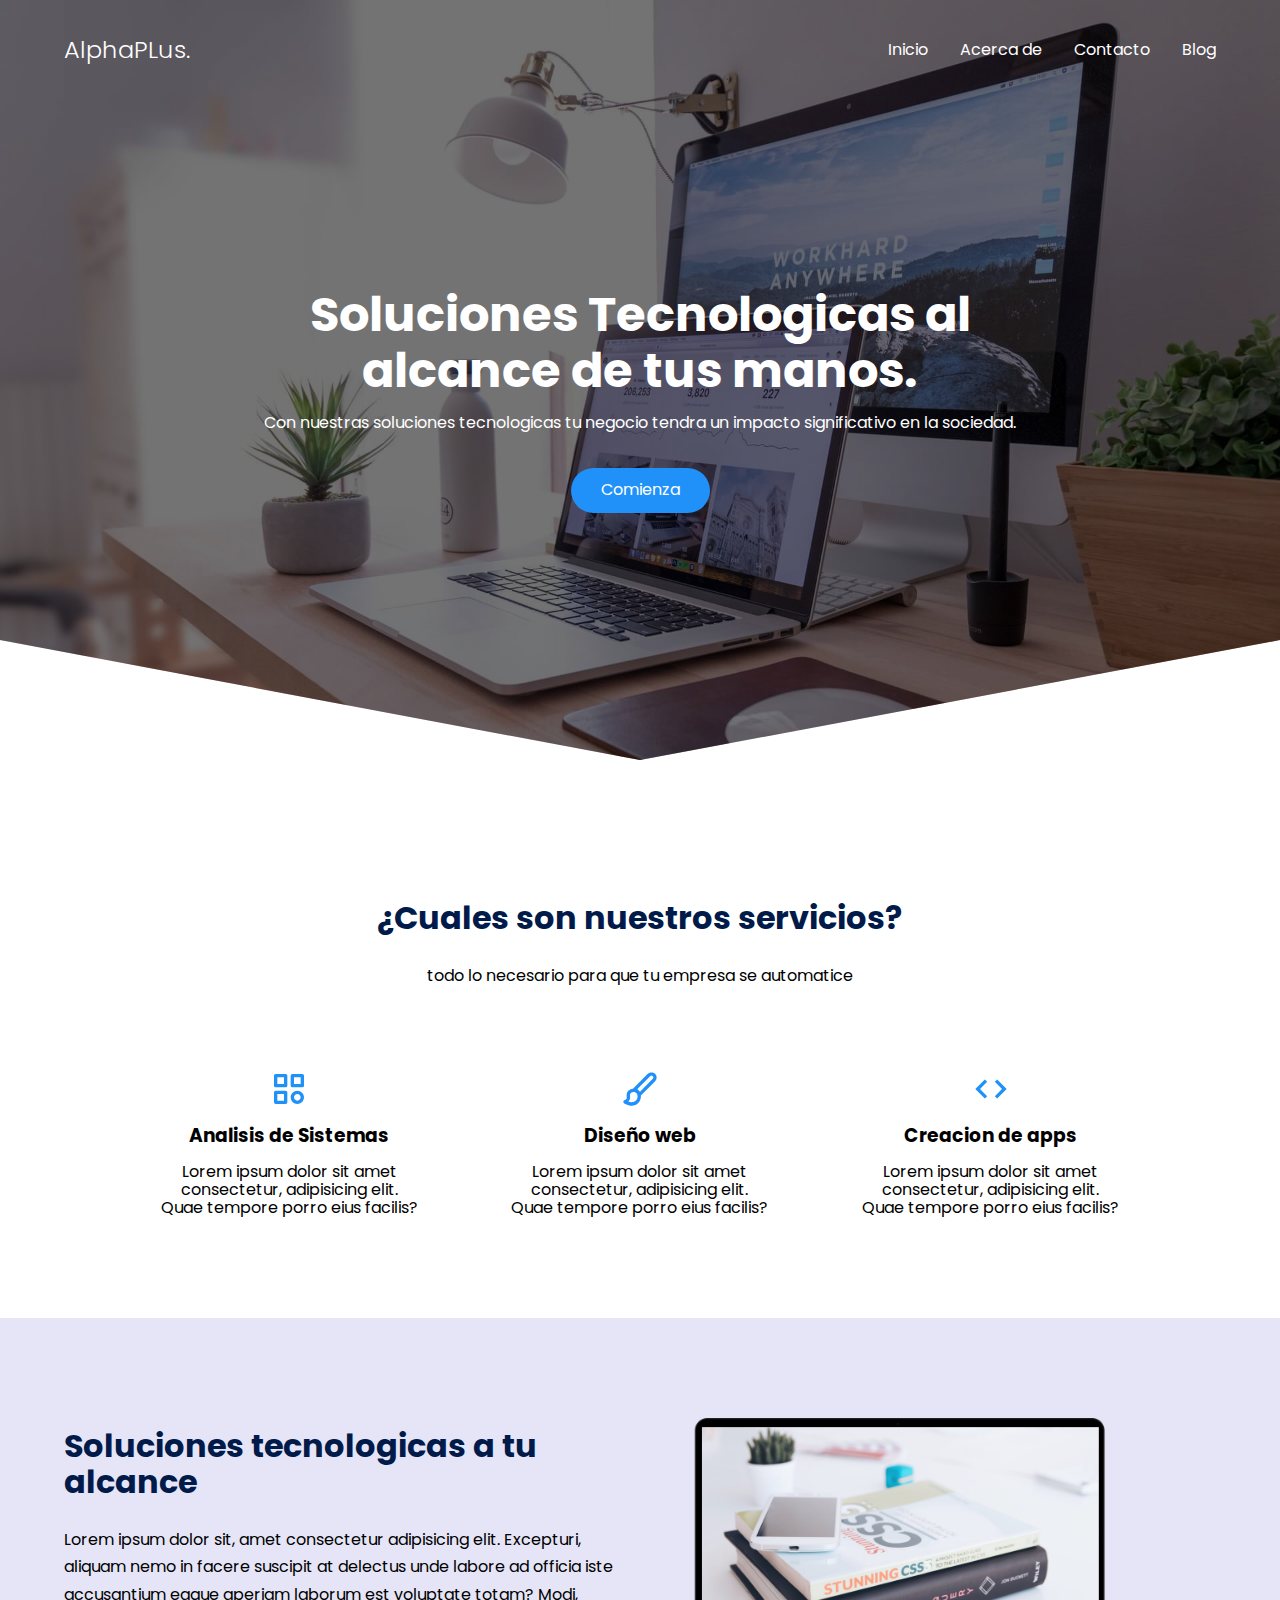
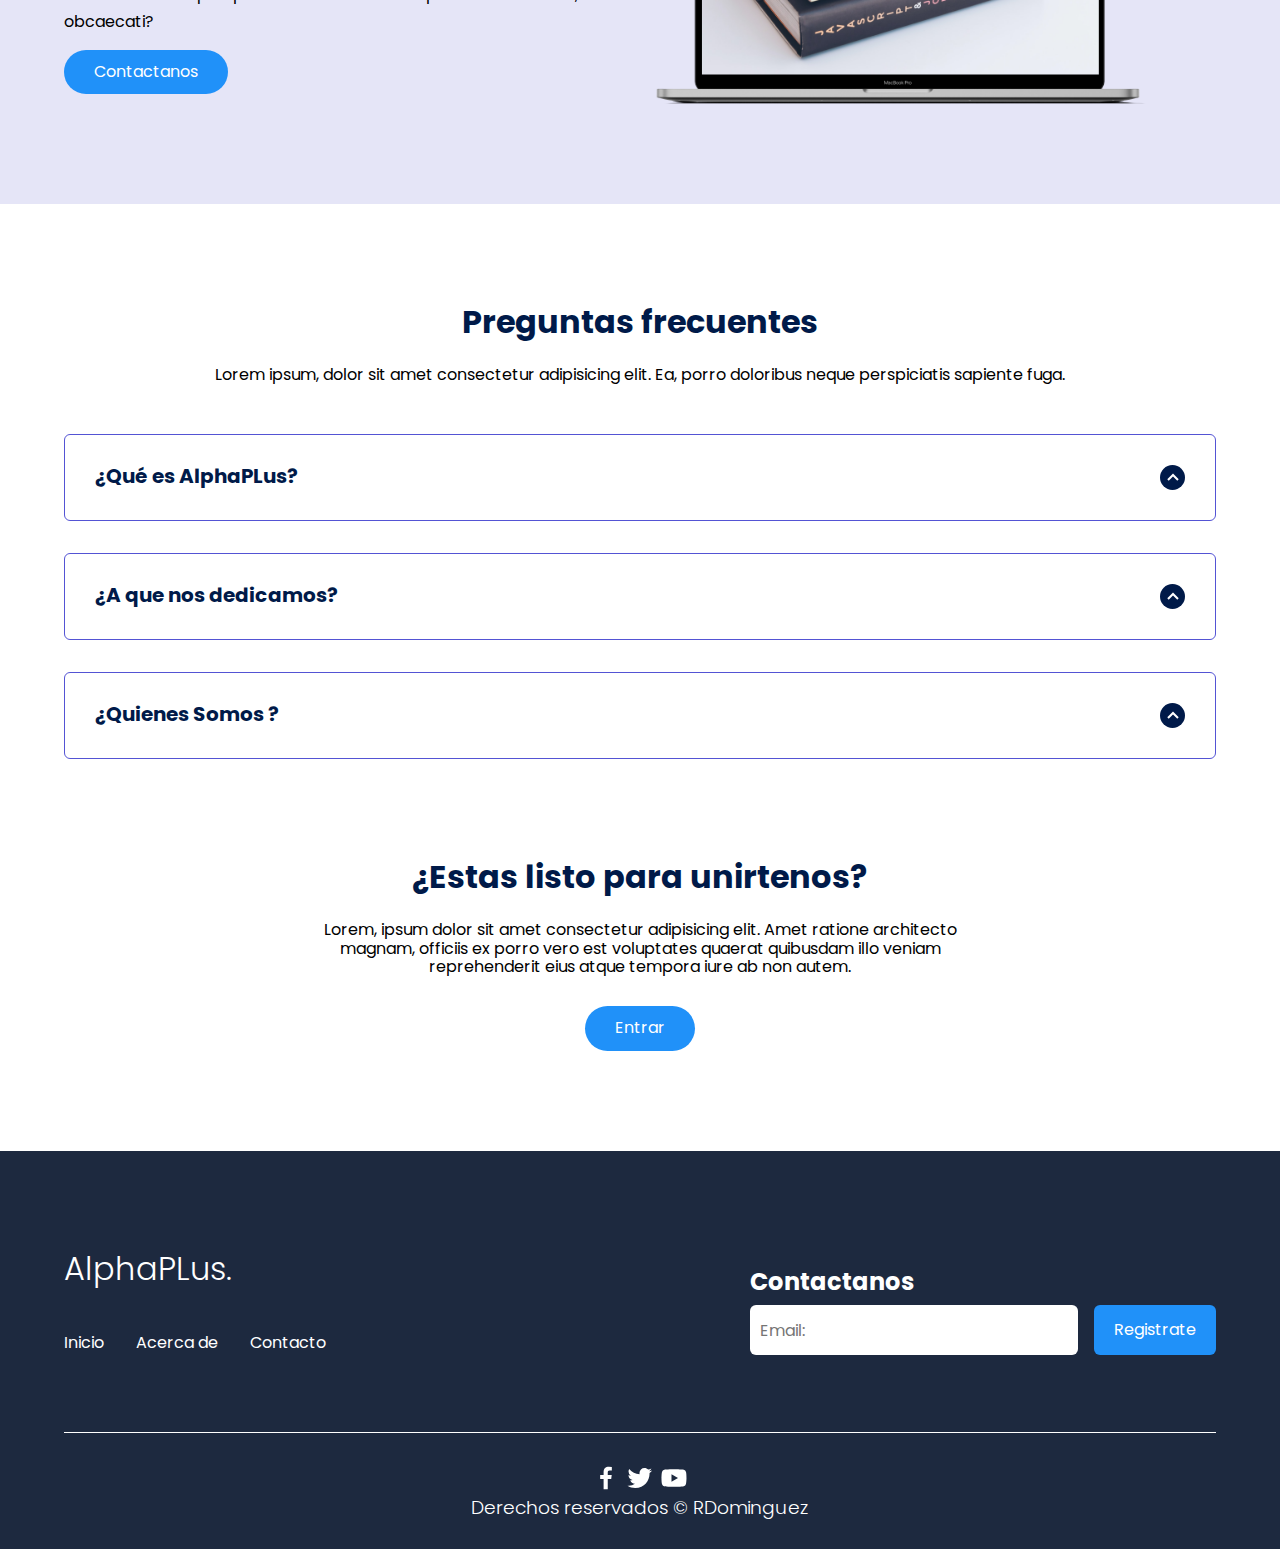
==== index.html @ dd662e08 "landing page" ====
<!DOCTYPE html>
<html lang="es">

<head>
    <meta charset="UTF-8">
    <meta http-equiv="X-UA-Compatible" content="IE=edge">
    <meta name="viewport" content="width=device-width, initial-scale=1.0">
    <title>AlphaPLus</title>
    <link rel="shortcut icon" href="./images/favicon.png" type="image/x-icon">
    <link rel="stylesheet" href="./css/normalize.css">
    <link rel="stylesheet" href="./css/estilos.css">

    <meta name="theme-color" content="#2091F9">

    <meta name="title" content="Aprende CSS desde cero">
    <meta name="description"
        content="Descripcion alphaplus.com.do">


    <meta property="og:type" content="website">
    <meta property="og:title" content="Aprende CSS desde cero">
    <meta property="og:description"
        content="Descripcion alphaplus.com.do">

    <meta property="twitter:card" content="summary_large_image">
    <meta property="twitter:description"
        content="Descripcion alphaplus.com.do">
</head>

<body>

    <header class="hero">
        <nav class="nav container">
            <div class="nav__logo">
                <h2 class="nav__title">AlphaPLus.</h2>
            </div>

            <ul class="nav__link nav__link--menu">
                <li class="nav__items">
                    <a href="#" class="nav__links">Inicio</a>
                </li>
                <li class="nav__items">
                    <a href="#" class="nav__links">Acerca de</a>
                </li>
                <li class="nav__items">
                    <a href="#" class="nav__links">Contacto</a>
                </li>
                <li class="nav__items">
                    <a href="#" class="nav__links">Blog</a>
                </li>

                <img src="./images/close.svg" class="nav__close">
            </ul>

            <div class="nav__menu">
                <img src="./images/menu.svg" class="nav__img">
            </div>
        </nav>

        <section class="hero__container container">
            <h1 class="hero__title">Soluciones Tecnologicas al alcance de tus manos.</h1>
            <p class="hero__paragraph">Con nuestras soluciones tecnologicas tu negocio tendra un impacto significativo en la sociedad.</p>
            <a href="#" class="cta">Comienza</a>
        </section>
    </header>

    <main>
        <section class="container about">
            <h2 class="subtitle">¿Cuales son nuestros servicios?</h2>
            <p class="about__paragraph">todo lo necesario para que tu empresa se automatice</p>

            <div class="about__main">
                <article class="about__icons">
                    <img src="./images/shapes.svg" class="about__icon">
                    <h3 class="about__title">Analisis de Sistemas   </h3>
                    <p class="about__paragrah">Lorem ipsum dolor sit amet consectetur, adipisicing elit. Quae tempore
                        porro eius facilis?</p>
                </article>

                <article class="about__icons">
                    <img src="./images/paint.svg" class="about__icon">
                    <h3 class="about__title">Diseño web</h3>
                    <p class="about__paragrah">Lorem ipsum dolor sit amet consectetur, adipisicing elit. Quae tempore
                        porro eius facilis?</p>
                </article>

                <article class="about__icons">
                    <img src="./images/code.svg" class="about__icon">
                    <h3 class="about__title">Creacion de apps</h3>
                    <p class="about__paragrah">Lorem ipsum dolor sit amet consectetur, adipisicing elit. Quae tempore
                        porro eius facilis?</p>
                </article>
            </div>
        </section>

        <section class="knowledge">
            <div class="knowledge__container container">
                <div class="knowledege__texts">
                    <h2 class="subtitle">Soluciones tecnologicas a tu alcance  </h2>
                    <p class="knowledge__paragraph">Lorem ipsum dolor sit, amet consectetur adipisicing elit. Excepturi,
                        aliquam nemo in facere suscipit at delectus unde labore ad officia iste accusantium eaque
                        aperiam laborum est voluptate totam? Modi, obcaecati?</p>
                    <a href="#" class="cta">Contactanos</a>
                </div>

                <figure class="knowledge__picture">
                    <img src="./images/macbook.png" class="knowledge__img">
                </figure>
            </div>
        </section>

        <section class="questions container">
            <h2 class="subtitle">Preguntas frecuentes</h2>
            <p class="questions__paragraph">Lorem ipsum, dolor sit amet consectetur adipisicing elit. Ea, porro
                doloribus neque perspiciatis sapiente fuga.</p>

            <section class="questions__container">
                <article class="questions__padding">
                    <div class="questions__answer">
                        <h3 class="questions__title">¿Qué es AlphaPLus?
                            <span class="questions__arrow">
                                <img src="./images/arrow.svg" class="questions__img">
                            </span>
                        </h3>

                        <p class="questions__show">Lorem ipsum, dolor sit amet consectetur adipisicing elit. Quos
                            facere, quidem eum id excepturi assumenda explicabo nam accusamus veritatis voluptates
                            eveniet adipisci, dicta nihil nemo modi possimus officiis quam atque? Lorem ipsum, dolor sit
                            amet consectetur adipisicing elit. Quos facere, quidem eum id excepturi assumenda explicabo
                            nam accusamus veritatis voluptates eveniet adipisci, dicta nihil nemo modi possimus officiis
                            quam atque?</p>
                    </div>
                </article>

                <article class="questions__padding">
                    <div class="questions__answer">
                        <h3 class="questions__title">¿A que nos dedicamos?
                            <span class="questions__arrow">
                                <img src="./images/arrow.svg" class="questions__img">
                            </span>
                        </h3>

                        <p class="questions__show">Lorem ipsum, dolor sit amet consectetur adipisicing elit. Quos
                            facere, quidem eum id excepturi assumenda explicabo nam accusamus veritatis voluptates
                            eveniet adipisci, dicta nihil nemo modi possimus officiis quam atque? Lorem ipsum, dolor sit
                            amet consectetur adipisicing elit. Quos facere, quidem eum id excepturi assumenda explicabo
                            nam accusamus veritatis voluptates eveniet adipisci, dicta nihil nemo modi possimus officiis
                            quam atque?</p>
                    </div>
                </article>

                <article class="questions__padding">
                    <div class="questions__answer">
                        <h3 class="questions__title">¿Quienes Somos ?
                            <span class="questions__arrow">
                                <img src="./images/arrow.svg" class="questions__img">
                            </span>
                        </h3>

                        <p class="questions__show">Lorem ipsum, dolor sit amet consectetur adipisicing elit. Quos
                            facere, quidem eum id excepturi assumenda explicabo nam accusamus veritatis voluptates
                            eveniet adipisci, dicta nihil nemo modi possimus officiis quam atque? Lorem ipsum, dolor sit
                            amet consectetur adipisicing elit. Quos facere, quidem eum id excepturi assumenda explicabo
                            nam accusamus veritatis voluptates eveniet adipisci, dicta nihil nemo modi possimus officiis
                            quam atque?</p>
                    </div>
                </article>
            </section>

            <section class="questions__offer">
                <h2 class="subtitle">¿Estas listo para unirtenos?</h2>
                <p class="questions__copy">Lorem, ipsum dolor sit amet consectetur adipisicing elit. Amet ratione
                    architecto magnam, officiis ex porro vero est voluptates quaerat quibusdam illo veniam reprehenderit
                    eius atque tempora iure ab non autem.</p>
                <a href="#" class="cta">Entrar</a>
            </section>
        </section>
    </main>

    <footer class="footer">
        <section class="footer__container container">
            <nav class="nav nav--footer">
                <h2 class="footer__title">AlphaPLus.</h2>

                <ul class="nav__link nav__link--footer">
                    <li class="nav__items">
                        <a href="#" class="nav__links">Inicio</a>
                    </li>
                    <li class="nav__items">
                        <a href="#" class="nav__links">Acerca de</a>
                    </li>
                    <li class="nav__items">
                        <a href="#" class="nav__links">Contacto</a>
                    </li>
                  
                </ul>
            </nav>

            <form class="footer__form" action="https://formspree.io/f/mknkkrkj" method="POST">
                <h2 class="footer__newsletter">Contactanos</h2>
                <div class="footer__inputs">
                    <input type="email" placeholder="Email:" class="footer__input" name="_replyto">
                    <input type="submit" value="Registrate" class="footer__submit">
                </div>
            </form>
        </section>

        <section class="footer__copy container">
            <div class="footer__social">
                <a href="https://instagram.com/alphaplusdo?utm_medium=copy_link" class="footer__icons"><img src="./images/facebook.svg" class="footer__img"></a>
                <a href="#" class="footer__icons"><img src="./images/twitter.svg" class="footer__img"></a>
                <a href="#" class="footer__icons"><img src="./images/youtube.svg" class="footer__img"></a>
            </div>

            <h3 class="footer__copyright">Derechos reservados &copy; RDominguez</h3>
        </section>
    </footer>

    <script src="./js/slider.js"></script>
    <script src="./js/questions.js"></script>
    <script src="./js/menu.js"></script>
</body>

</html>
---- css/estilos.css ----
@import url('https://fonts.googleapis.com/css2?family=Poppins:wght@300;400;600;700&display=swap');

:root {
    --padding-container: 100px 0;
    --color-title: #001A49;
}

body {
    font-family: 'Poppins', sans-serif;
}

.container {
    width: 90%;
    max-width: 1200px;
    margin: 0 auto;
    overflow: hidden;
    padding: var(--padding-container);
}

.hero {
    width: 100%;
    height: 100vh;
    min-height: 600px;
    max-height: 800px;
    position: relative;
    display: grid;
    grid-template-rows: 100px 1fr;
    color: #fff;
}

.hero::before {
    content: "";
    position: absolute;
    top: 0;
    left: 0;
    width: 100%;
    height: 100%;
    background-image: linear-gradient(180deg, #0000008c 0%, #0000008c 100%), url('../images/computer.jpg');
    background-size: cover;
    clip-path: polygon(0 0, 100% 0, 100% 80%, 50% 95%, 0 80%);
    z-index: -1;
}


/* Nav */

.nav {
    --padding-container: 0;
    height: 100%;
    display: flex;
    align-items: center;
}

.nav__title {
    font-weight: 300;
}

.nav__link {
    margin-left: auto;
    padding: 0;
    display: grid;
    grid-auto-flow: column;
    grid-auto-columns: max-content;
    gap: 2em;
}

.nav__items {
    list-style: none;
}

.nav__links {
    color: #fff;
    text-decoration: none;
}

.nav__menu {
    margin-left: auto;
    cursor: pointer;
    display: none;
}

.nav__img {
    display: block;
    width: 30px;
}


.nav__close {
    display: var(--show, none);
}


/* Hero container */

.hero__container {
    max-width: 800px;
    --padding-container: 0;
    display: grid;
    grid-auto-rows: max-content;
    align-content: center;
    gap: 1em;
    padding-bottom: 100px;
    text-align: center;
}

.hero__title {
    font-size: 3rem;
}

.hero__paragraph {
    margin-bottom: 20px;
}

.cta {
    display: inline-block;
    background-color: #2091F9;
    justify-self: center;
    color: #fff;
    text-decoration: none;
    padding: 13px 30px;
    border-radius: 32px;
}

/* About */

.about {
    text-align: center;
}

.subtitle {
    color: var(--color-title);
    font-size: 2rem;
    margin-bottom: 25px;
}


.about__paragraph {
    line-height: 1.7;
}

.about__main {
    padding-top: 80px;
    display: grid;
    width: 90%;
    margin: 0 auto;
    gap: 1em;
    overflow: hidden;
    grid-template-columns: repeat(auto-fit, minmax(260px, auto));
}


.about__icons {
    display: grid;
    gap: 1em;
    justify-items: center;
    width: 260px;
    overflow: hidden;
    margin: 0 auto;
}

.about__icon {
    width: 40px;
}

/* Knowledge */

.knowledge {
    background-color: #e5e5f7;
    background-image: radial-gradient(#444cf7 0.5px, transparent 0.5px), radial-gradient(#444cf7 0.5px, #e5e5f7 0.5px);
    background-size: 20px 20px;
    background-position: 0 0, 10px 10px;
    overflow: hidden;
}

.knowledge__container{
    display: grid;
    grid-template-columns: 1fr 1fr;
    gap: 1em;
    align-items: center;
}

.knowledge__picture{
    max-width: 500px;
}

.knowledge__paragraph{
    line-height: 1.7;
    margin-bottom: 15px;
}

.knowledge__img{
    width: 100%;
    display: block;
}



/* Questions */

.questions{
    text-align: center;
}

.questions__container{
    display: grid;
    gap: 2em;
    padding-top: 50px;
    padding-bottom: 100px;
}

.questions__padding{
    padding: 0;
    transition: padding .3s;
    border: 1px solid #5454D4;
    border-radius: 6px;
}

.questions__padding--add{
    padding-bottom: 30px;
}

.questions__answer{
    padding: 0 30px 0;
    overflow: hidden;
}

.questions__title{
    text-align: left;
    display: flex;
    font-size: 20px;
    padding: 30px 0 30px;
    cursor: pointer;
    color: var(--color-title);
    justify-content: space-between;
}

.questions__arrow{
    border-radius: 50%;
    background-color: var(--color-title);
    width: 25px;
    height: 25px;
    display: flex;
    justify-content: center;
    align-items: center;
    align-self: flex-end;
    margin-left: 10px;
    transition:  transform .3s;
}

.questions__arrow--rotate{
    transform: rotate(180deg);
}

.questions__show{
    text-align: left;
    height: 0;
    transition: height .3s;
}

.questions__img{
    display: block;
}

.questions__copy{
    width: 60%;
    margin: 0 auto;
    margin-bottom: 30px;
}

/* Footer */

.footer{
    background-color: #1D293F;
}

.footer__title{
    font-weight: 300;
    font-size: 2rem;
    margin-bottom: 30px;
}

.footer__title, .footer__newsletter{
    color: #fff;
}


.footer__container{
    display: flex;
    justify-content: space-between;
    align-items: center;
    border-bottom: 1px solid #fff;
    padding-bottom: 60px;
}

.nav--footer{
    padding-bottom: 20px;
    display: grid;
    gap: 1em;
    grid-auto-flow: row;
    height: 100%;
}

.nav__link--footer{
    display: flex;
    margin: 0;
    margin-right: 20px;
    flex-wrap: wrap;
}

.footer__inputs{
    margin-top: 10px;
    display: flex;
    overflow: hidden;
}

.footer__input{
    background-color: #fff;
    height: 50px;
    display: block;
    padding-left: 10px;
    border-radius: 6px;
    font-size: 1rem;
    outline: none;
    border: none;
    margin-right: 16px;
}

.footer__submit{
    margin-left: auto;
    display: inline-block;
    height: 50px;
    padding: 0 20px ;
    background-color: #2091F9;
    border: none;
    font-size: 1rem;
    color: #fff;
    border-radius: 6px;
    cursor: pointer;
}

.footer__copy{
    --padding-container: 30px 0;
    text-align: center;
    color: #fff;
}

.footer__copyright{
    font-weight: 300;
}

.footer__icons{
    margin-bottom: 10px;
}

.footer__img{
    width: 30px;
}

/* Media queries */

@media (max-width:800px){
    .nav__menu{
        display: block;
    }

    .nav__link--menu{
        position: fixed;
        background-color: #000;
        top: 0;
        left: 0;
        height: 100%;
        width: 100%;
        display: flex;
        flex-direction: column;
        justify-content: space-evenly;
        align-items: center;
        z-index: 100;
        opacity: 0;
        pointer-events: none;
        transition: .7s opacity;
    }

    .nav__link--show{
        --show: block;
        opacity:1 ;
        pointer-events: unset;
    }

    .nav__close{
        position: absolute;
        top: 30px;
        right: 30px;
        width: 30px;
        cursor: pointer;
    }

    .hero__title{
        font-size: 2.5rem;
    }


    .about__main{
        gap: 2em;
    }

    .about__icons:last-of-type{
        grid-column: 1/-1;
    }


    .knowledge__container{
        grid-template-columns: 1fr;
        grid-template-rows: max-content 1fr;
        gap: 3em;
        text-align: center;
    }

    .knowledge__picture{
        grid-row: 1/2;
        justify-self: center;
    }

    .testimony__container{
        grid-template-columns: 30px 1fr 30px;
    }

    .testimony__body{
        grid-template-columns: 1fr;
        grid-template-rows: max-content max-content;
        gap: 3em;
        justify-items:center ;
    }


    .testimony__img{
        width: 200px;
        height: 200px;
        
    }

    .questions__copy{
        width: 100%;
    }

    .footer__container{
        flex-wrap: wrap;
    }

    .nav--footer{
        width: 100%;
        justify-items: center;
    }

    .nav__link--footer{
        width: 100%;
        justify-content: space-evenly;
        margin: 0;
    }

    .footer__form{
        width: 100%;
        justify-content: space-evenly;
    }

    .footer__input{
        flex: 1;
    }

}

@media (max-width:600px){
    .hero__title{
        font-size: 2rem;
    }

    .hero__paragraph{
        font-size: 1rem;
    }

    .subtitle{
        font-size: 1.8rem;
    }

    .price__element{
        width: 90%;
    }

    .price__element--best{
        width: 90%;
        /* padding: 40px; */
    }

    .price__price{
        font-size: 2rem;
    }

    .testimony{
        --padding-container: 60px 0;
    }

    .testimony__container{
        grid-template-columns: 28px 1fr 28px;
        gap: .9em;
    }

    .testimony__arrow{
        width: 100%;
    }

    .testimony__course{
        margin-top: 15px;
    }

    .questions__title{
        font-size: 1rem;
    }

    .footer__title{
        justify-self: start;
        margin-bottom: 15px;
    }

    .nav--footer{
        padding-bottom: 60px;
    }

    .nav__link--footer{
        justify-content: space-between;
    }

    .footer__inputs{
        flex-wrap: wrap;
    }

    .footer__input{
        flex-basis: 100%;
        margin: 0;
        margin-bottom: 16px;
    }

    .footer__submit{
        margin-right: auto;
        margin-left: 0;
        

        /* 
        margin:0;
        width: 100%;
        */
    }
}
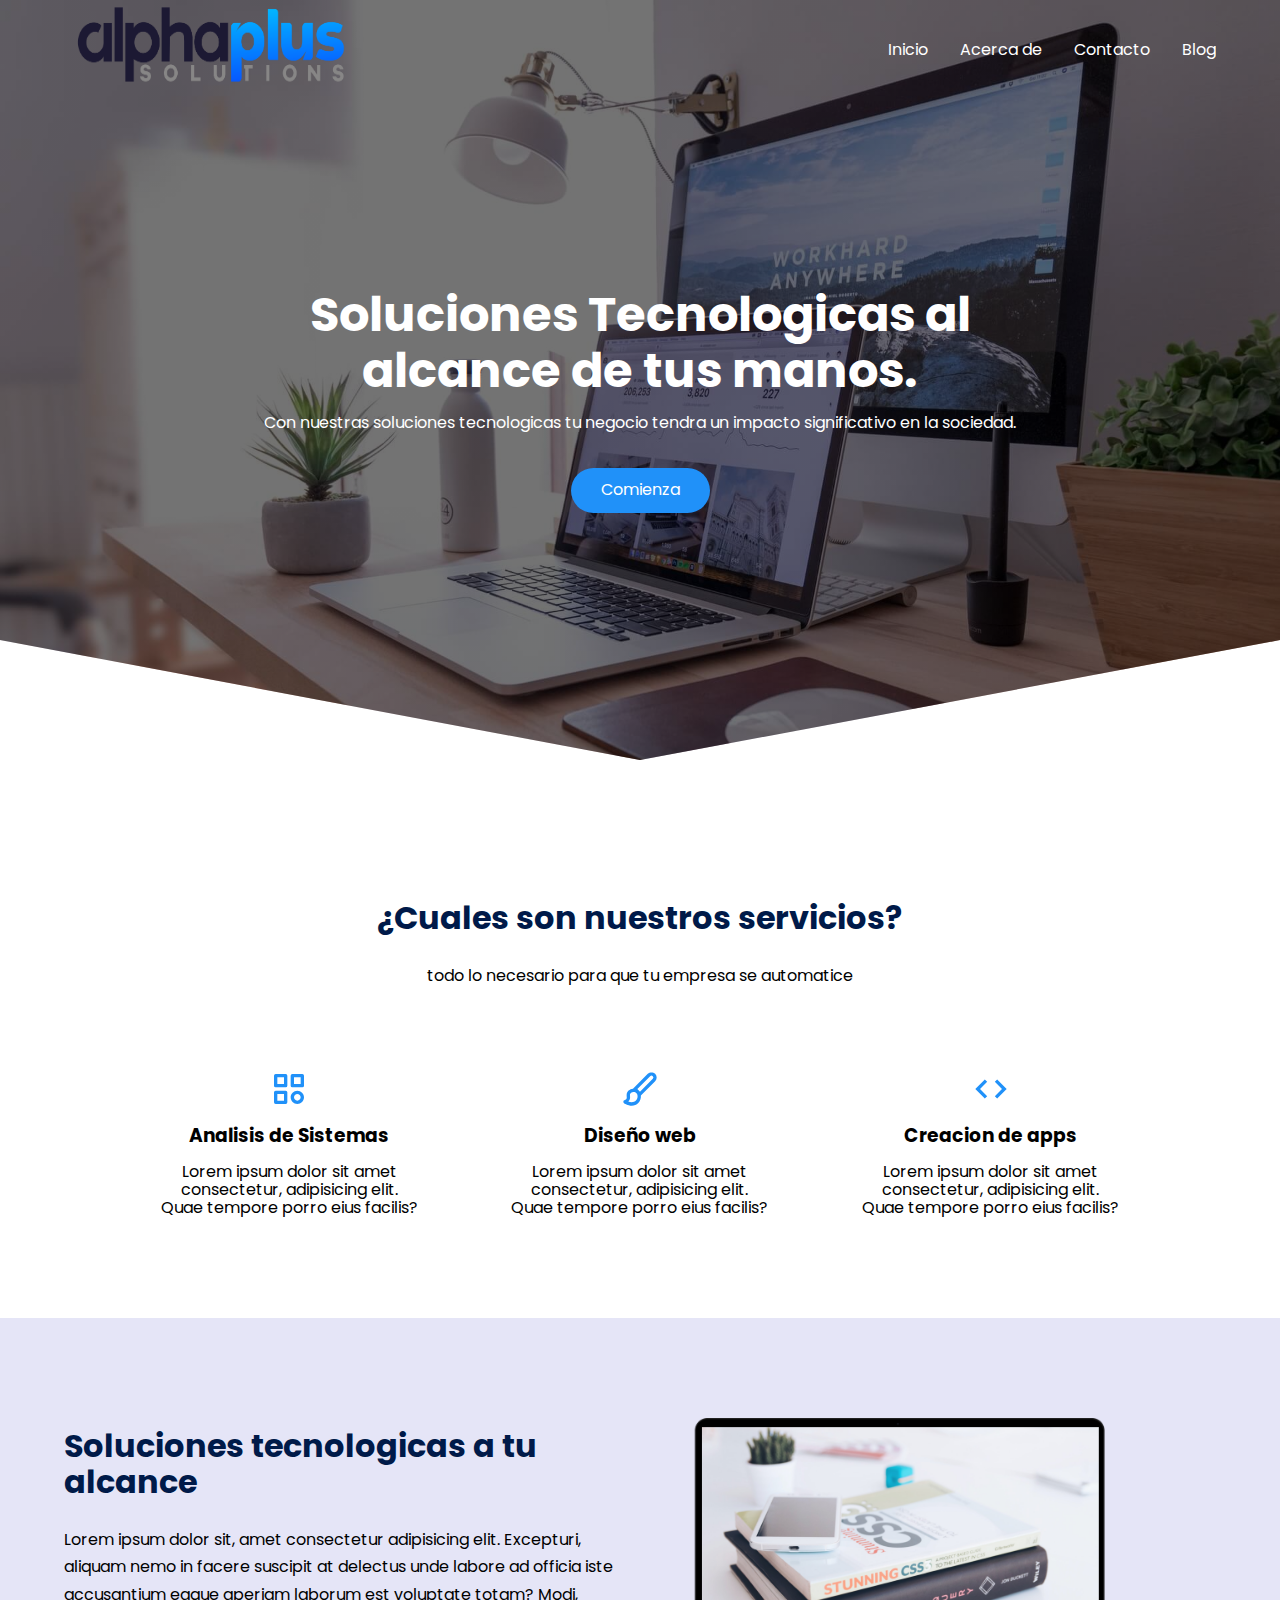
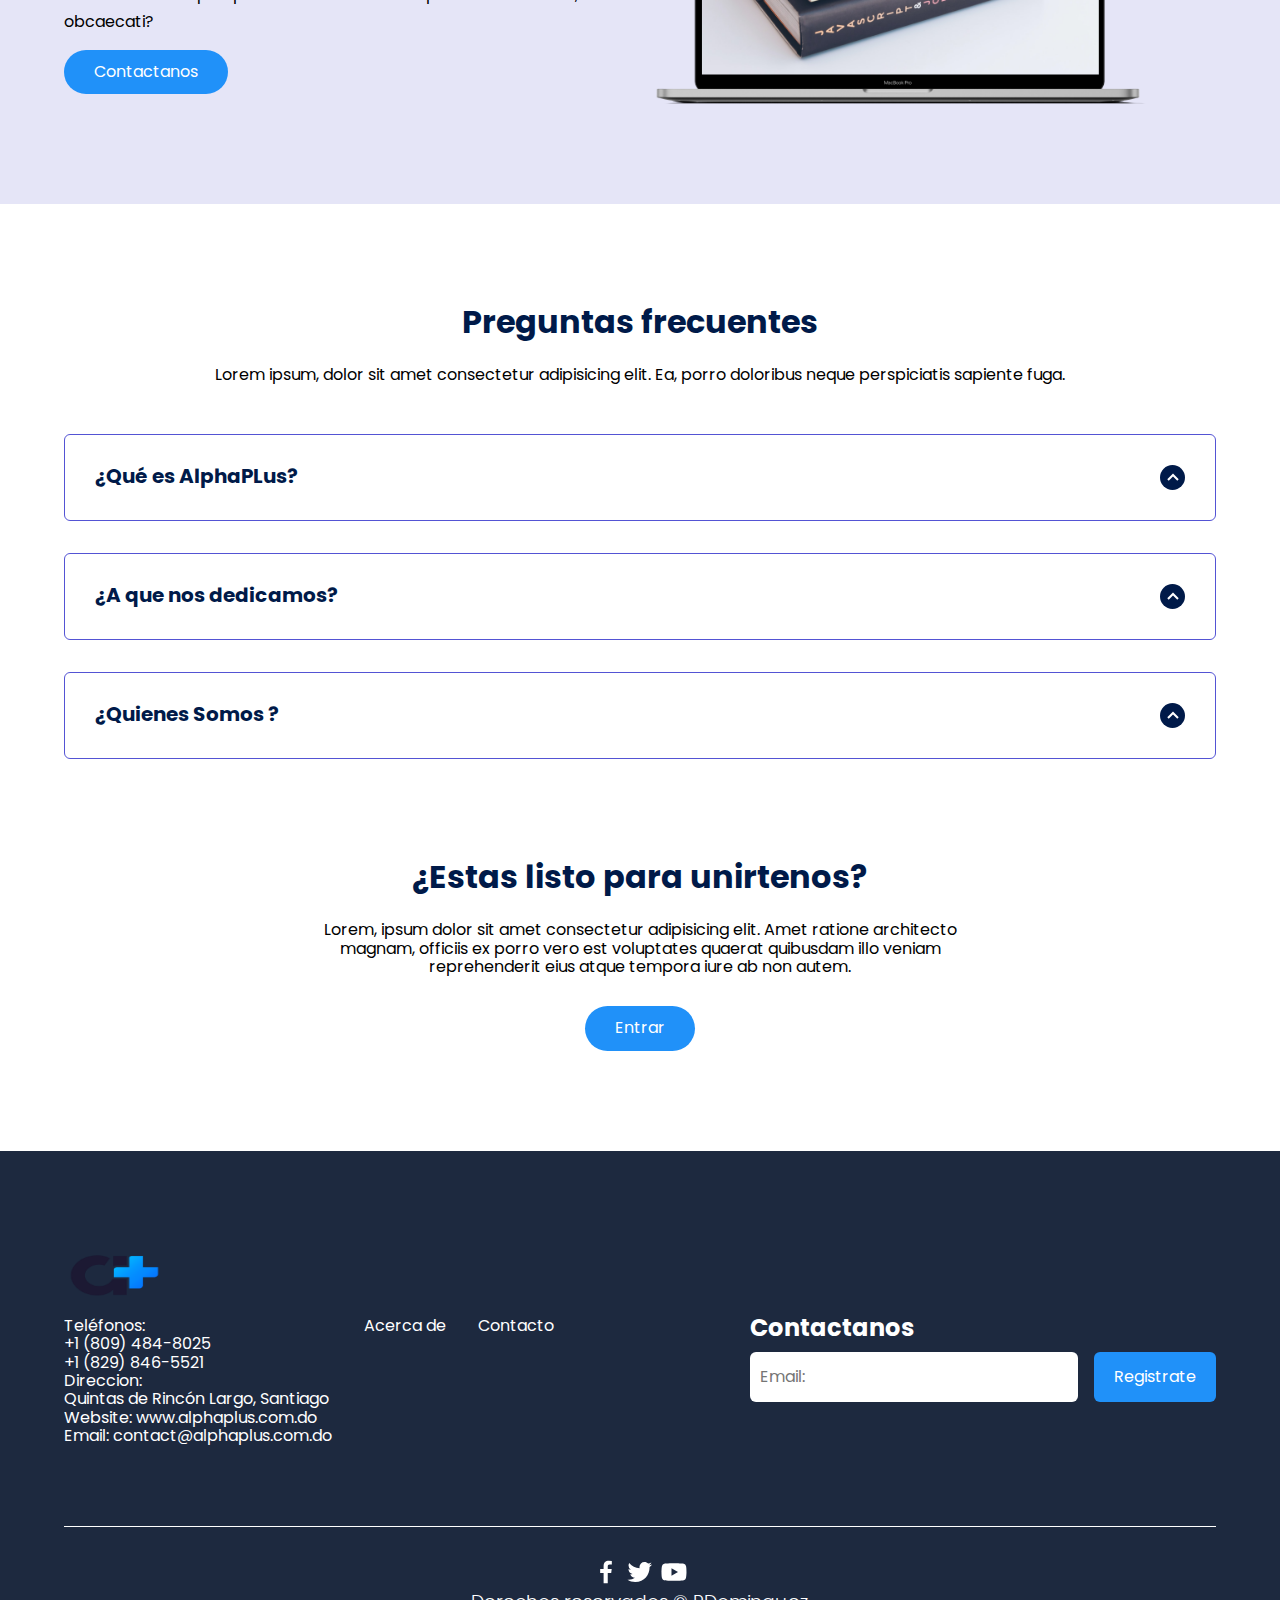
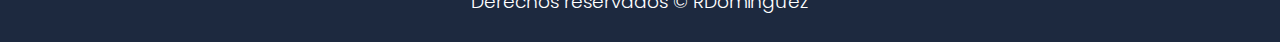
==== commit d7b39ddb: "logo e icono" ====
--- a/index.html
+++ b/index.html
@@ -6,19 +6,19 @@
     <meta http-equiv="X-UA-Compatible" content="IE=edge">
     <meta name="viewport" content="width=device-width, initial-scale=1.0">
     <title>AlphaPLus</title>
-    <link rel="shortcut icon" href="./images/favicon.png" type="image/x-icon">
+    <link rel="shortcut icon" href="./images/icono1.png" type="image/x-icon">
     <link rel="stylesheet" href="./css/normalize.css">
     <link rel="stylesheet" href="./css/estilos.css">
 
     <meta name="theme-color" content="#2091F9">
 
-    <meta name="title" content="Aprende CSS desde cero">
+    <meta name="title" content="AlphaPlusSolution">
     <meta name="description"
         content="Descripcion alphaplus.com.do">
 
 
     <meta property="og:type" content="website">
-    <meta property="og:title" content="Aprende CSS desde cero">
+    <meta property="og:title" content="AlphaPlusSolution">
     <meta property="og:description"
         content="Descripcion alphaplus.com.do">
 
@@ -32,7 +32,7 @@
     <header class="hero">
         <nav class="nav container">
             <div class="nav__logo">
-                <h2 class="nav__title">AlphaPLus.</h2>
+               <a> <img src="./images/logo1.png" width="300" height="145"  alt="AlphaPlusSolution">
             </div>
 
             <ul class="nav__link nav__link--menu">
@@ -180,11 +180,22 @@
     <footer class="footer">
         <section class="footer__container container">
             <nav class="nav nav--footer">
-                <h2 class="footer__title">AlphaPLus.</h2>
+              <img src="./images/icono1.png" width="100" height="50"  alt="AlphaPlusSolution">
 
                 <ul class="nav__link nav__link--footer">
                     <li class="nav__items">
-                        <a href="#" class="nav__links">Inicio</a>
+                        <a href="#" class="nav__links">Teléfonos: <br/>
+                            <div>
+                            +1 (809) 484-8025 <br/>
+                             +1 (829) 846-5521 <br/>
+                            Direccion: <br/>
+                            Quintas de Rincón Largo, Santiago<br/>
+                            Website: www.alphaplus.com.do <br/>
+                            Email: contact@alphaplus.com.do
+                            
+                            
+                              
+                        </a>
                     </li>
                     <li class="nav__items">
                         <a href="#" class="nav__links">Acerca de</a>
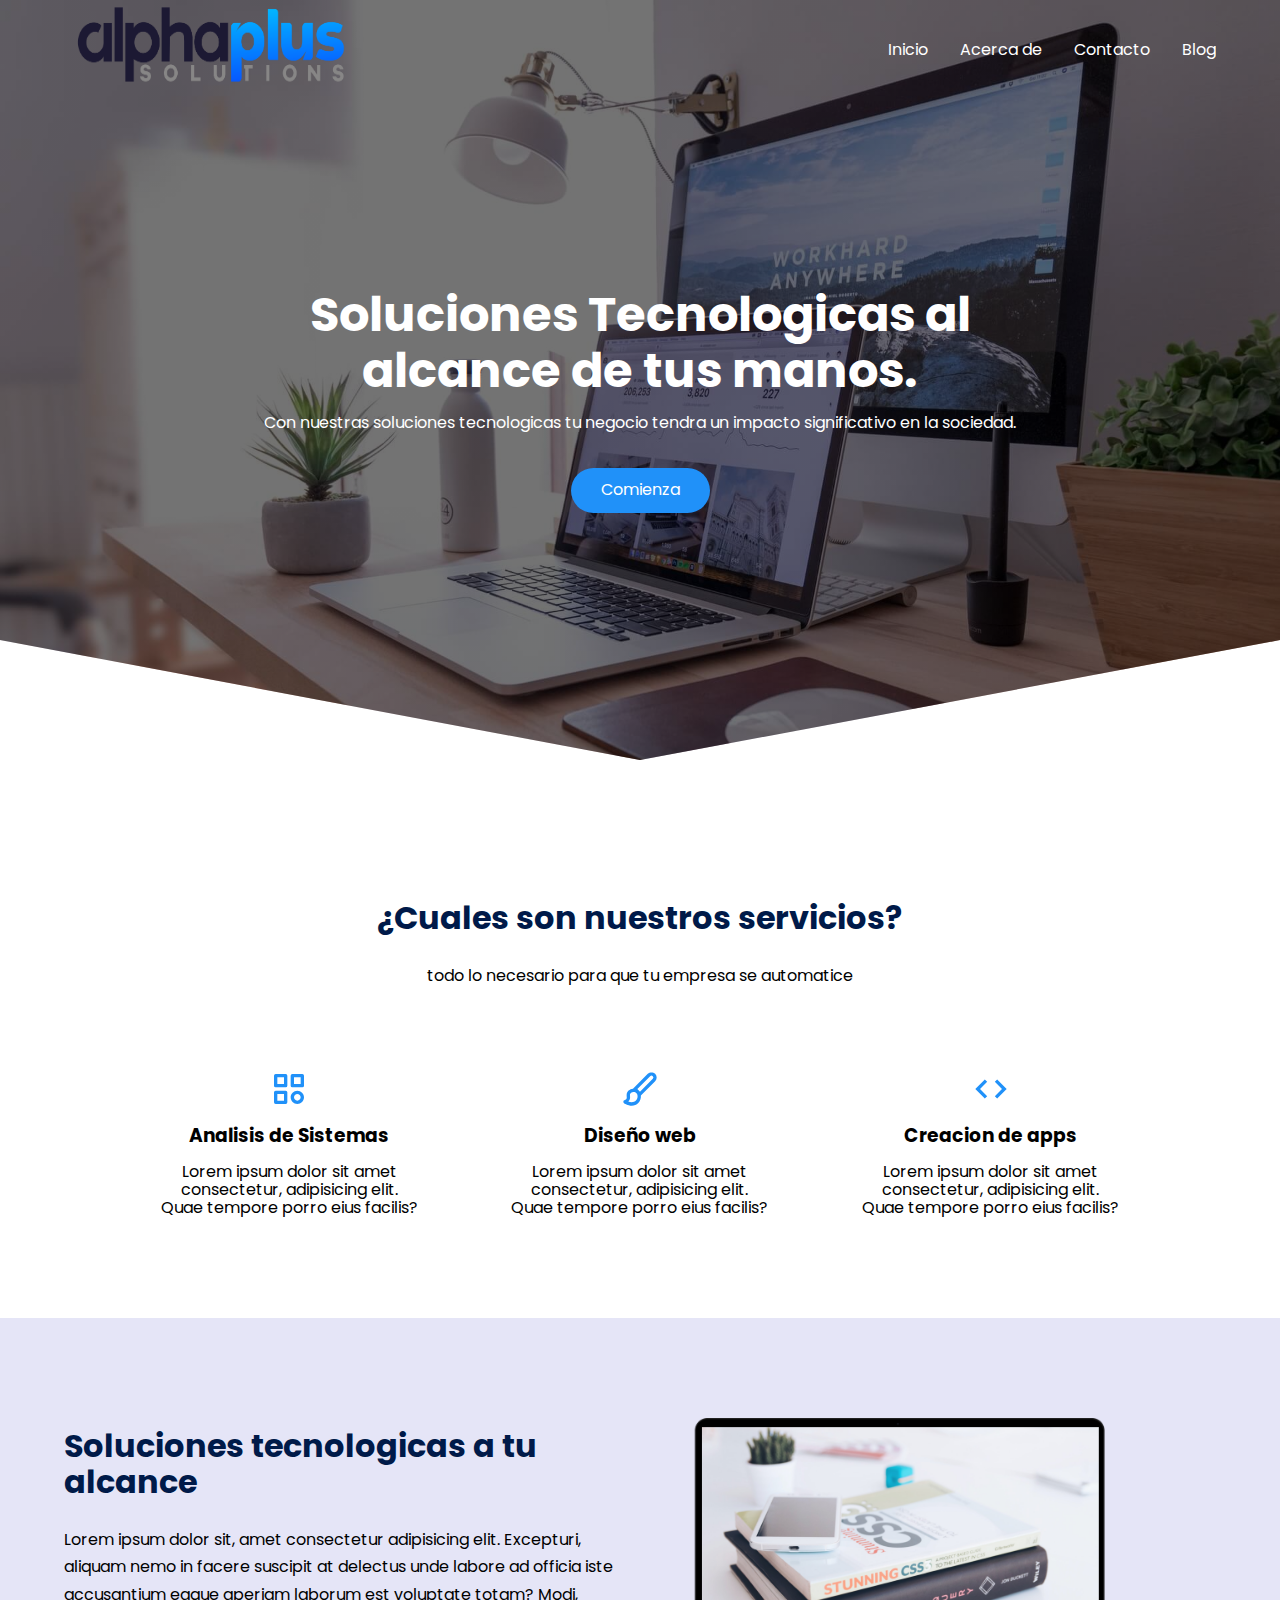
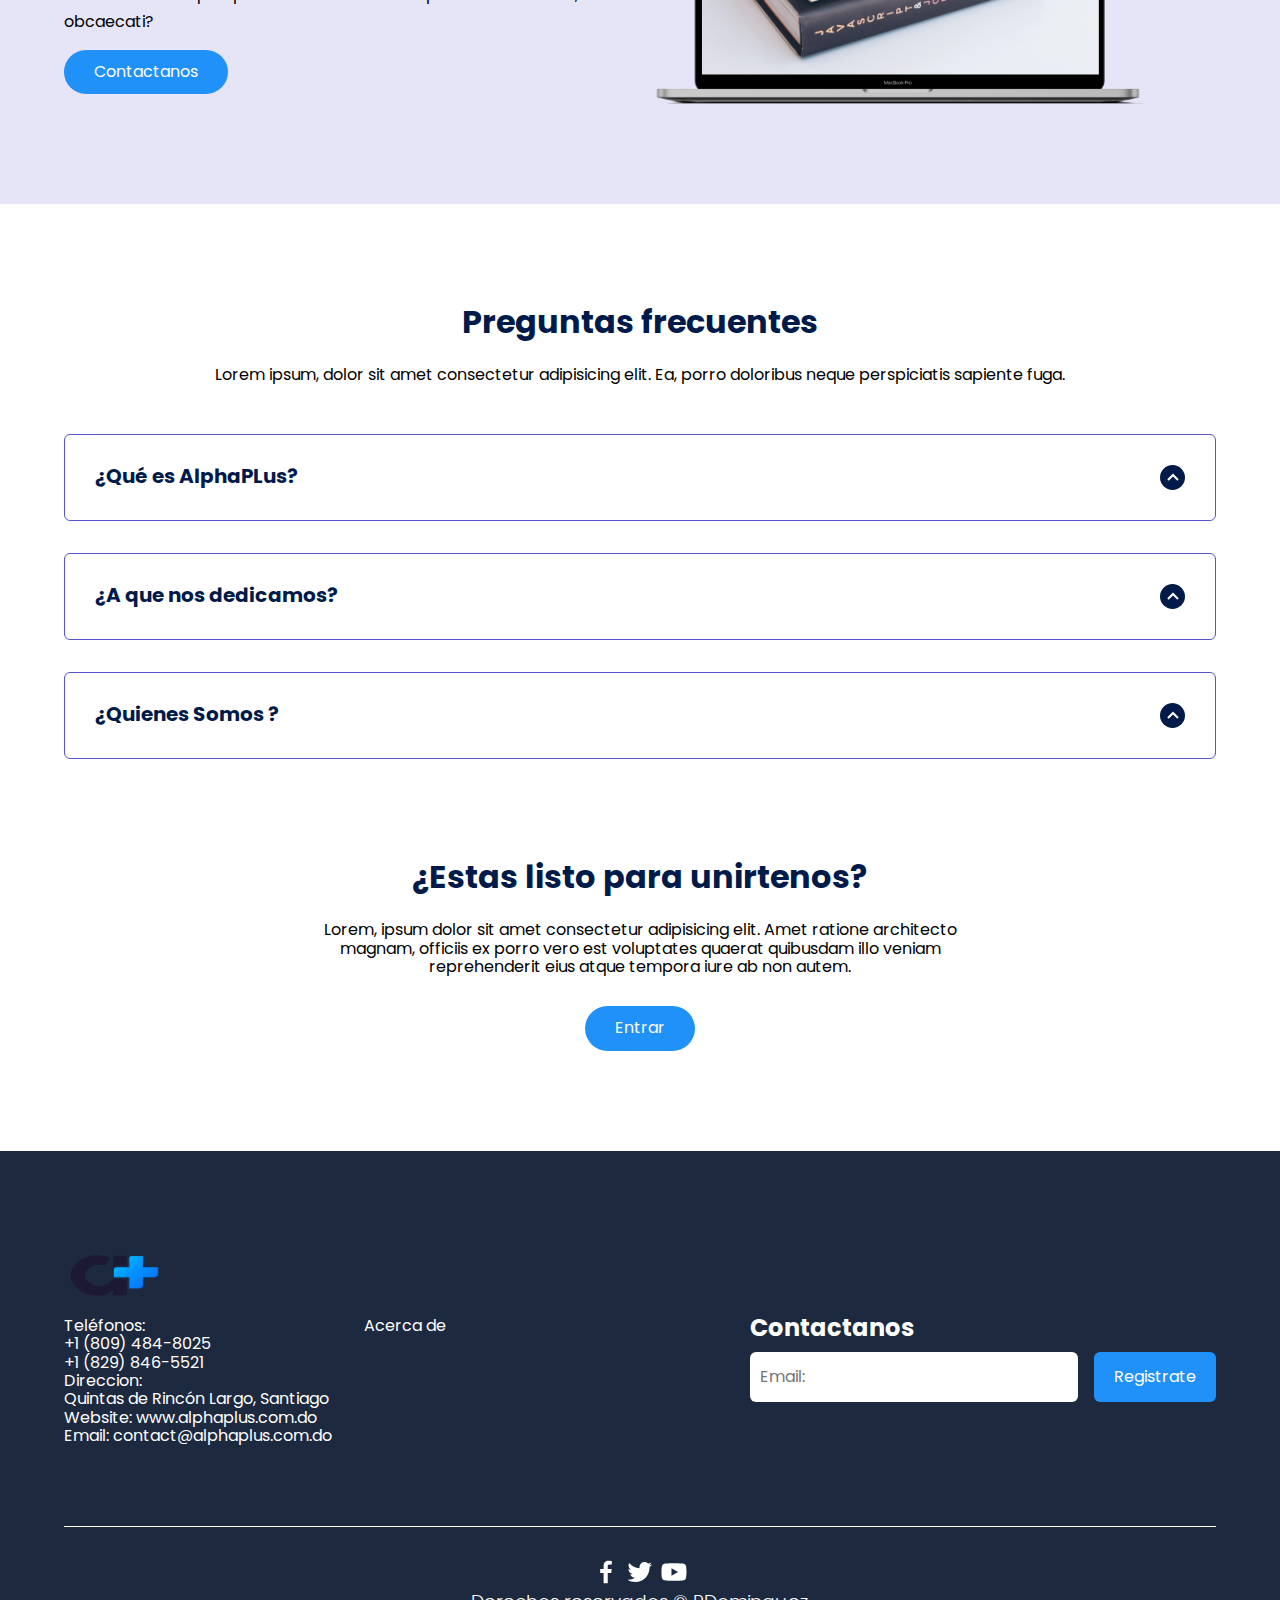
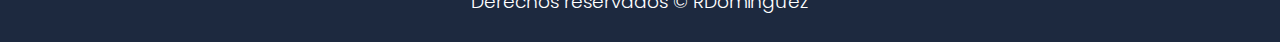
==== commit a6e0d002: "ajustes" ====
--- a/index.html
+++ b/index.html
@@ -200,9 +200,7 @@
                     <li class="nav__items">
                         <a href="#" class="nav__links">Acerca de</a>
                     </li>
-                    <li class="nav__items">
-                        <a href="#" class="nav__links">Contacto</a>
-                    </li>
+                
                   
                 </ul>
             </nav>
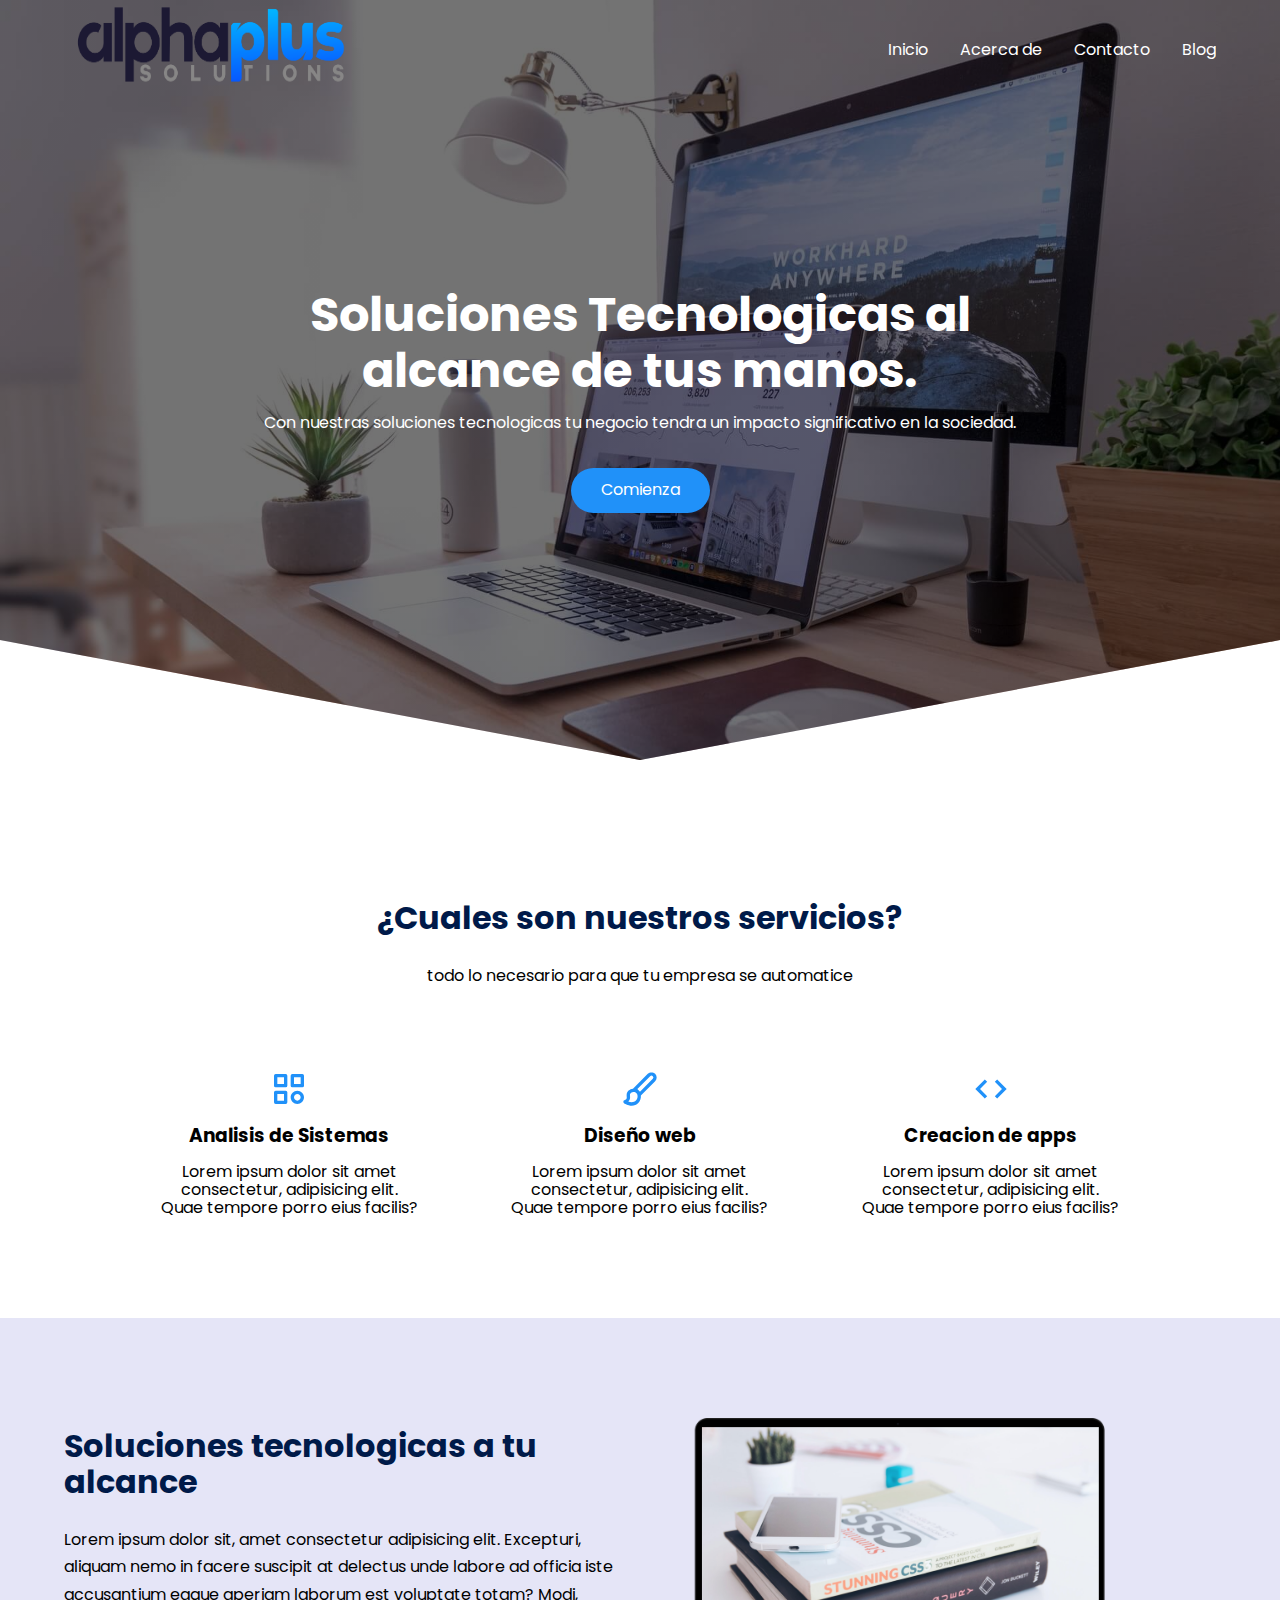
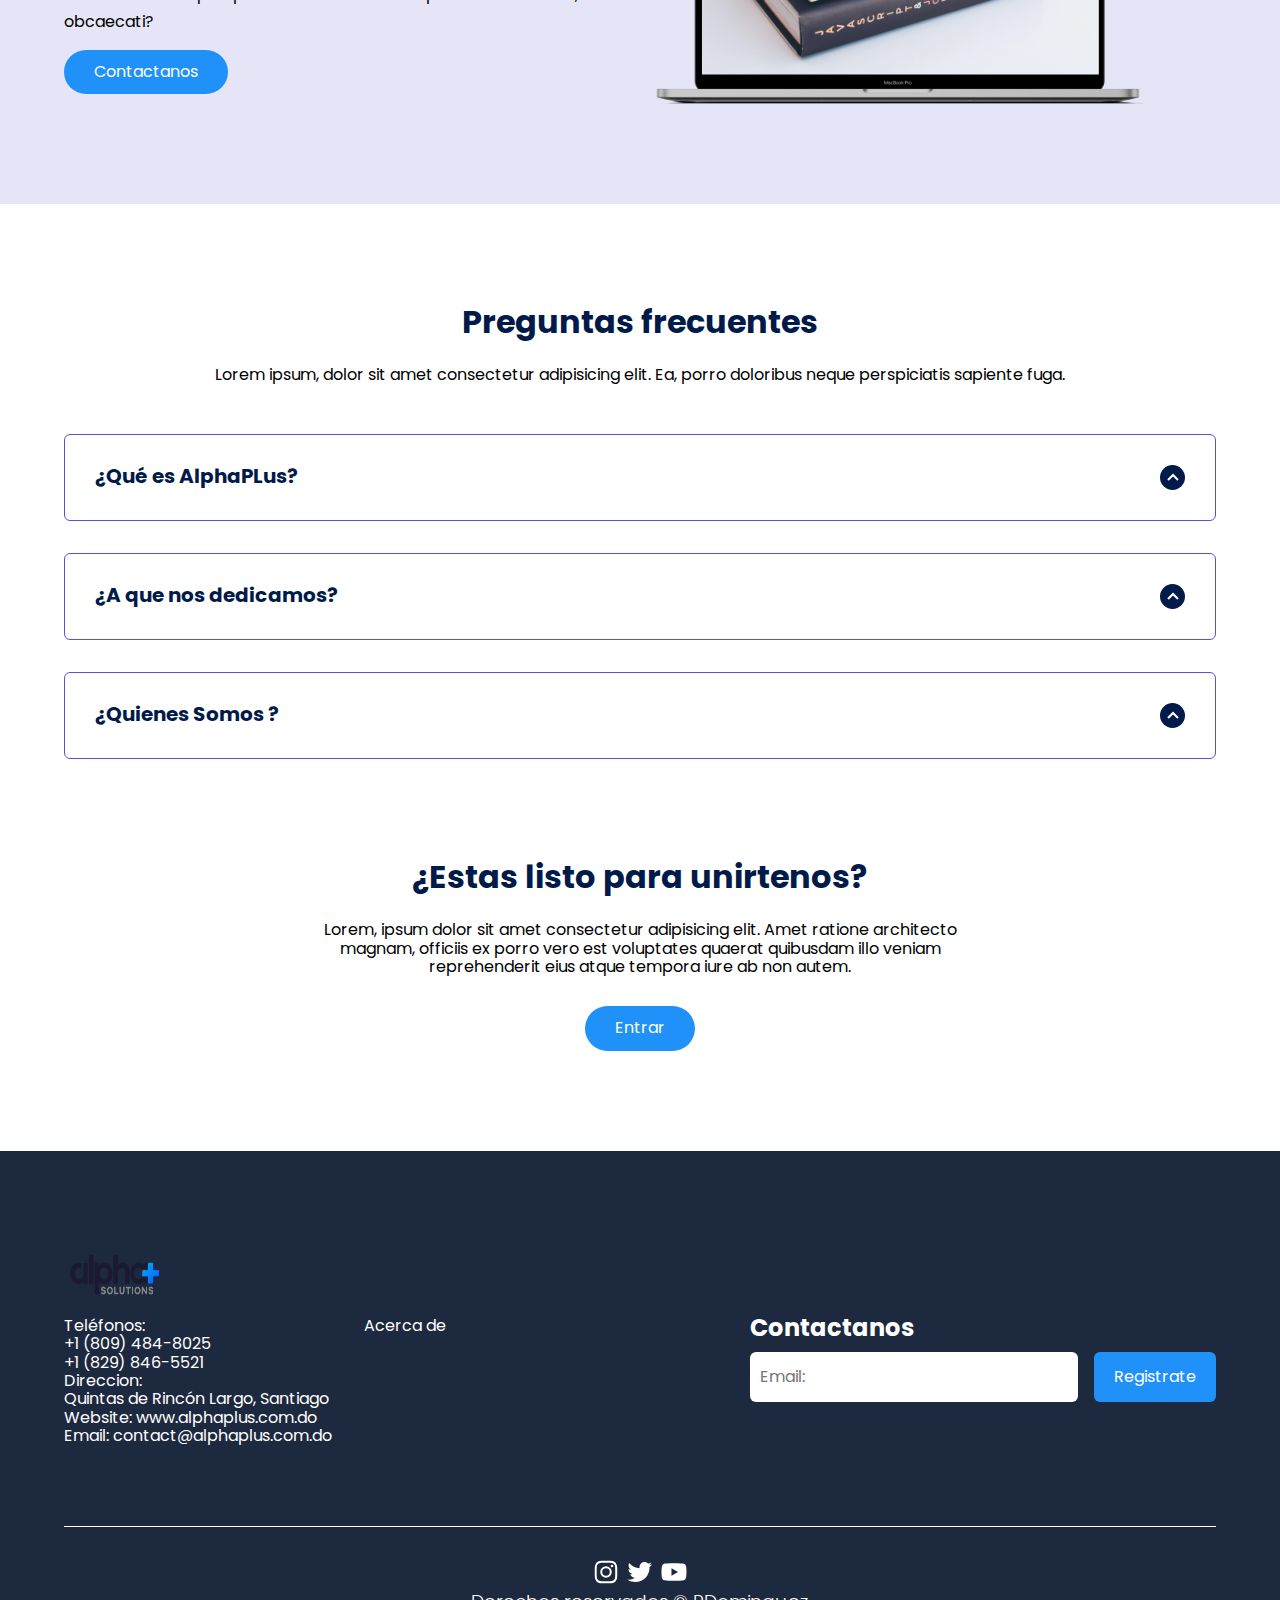
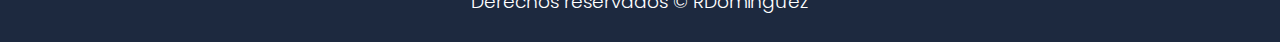
==== commit 660d8e55: "retoques" ====
--- a/index.html
+++ b/index.html
@@ -40,7 +40,7 @@
                     <a href="#" class="nav__links">Inicio</a>
                 </li>
                 <li class="nav__items">
-                    <a href="#" class="nav__links">Acerca de</a>
+                    <a href="/about.html" class="nav__links">Acerca de</a>
                 </li>
                 <li class="nav__items">
                     <a href="#" class="nav__links">Contacto</a>
@@ -180,7 +180,7 @@
     <footer class="footer">
         <section class="footer__container container">
             <nav class="nav nav--footer">
-              <img src="./images/icono1.png" width="100" height="50"  alt="AlphaPlusSolution">
+              <img src="./images/icono2.png" width="100" height="50"  alt="AlphaPlusSolution">
 
                 <ul class="nav__link nav__link--footer">
                     <li class="nav__items">
@@ -216,7 +216,7 @@
 
         <section class="footer__copy container">
             <div class="footer__social">
-                <a href="https://instagram.com/alphaplusdo?utm_medium=copy_link" class="footer__icons"><img src="./images/facebook.svg" class="footer__img"></a>
+                <a href="https://instagram.com/alphaplusdo?utm_medium=copy_link" class="footer__icons"><img src="./images/instragram.svg" class="footer__img"></a>
                 <a href="#" class="footer__icons"><img src="./images/twitter.svg" class="footer__img"></a>
                 <a href="#" class="footer__icons"><img src="./images/youtube.svg" class="footer__img"></a>
             </div>
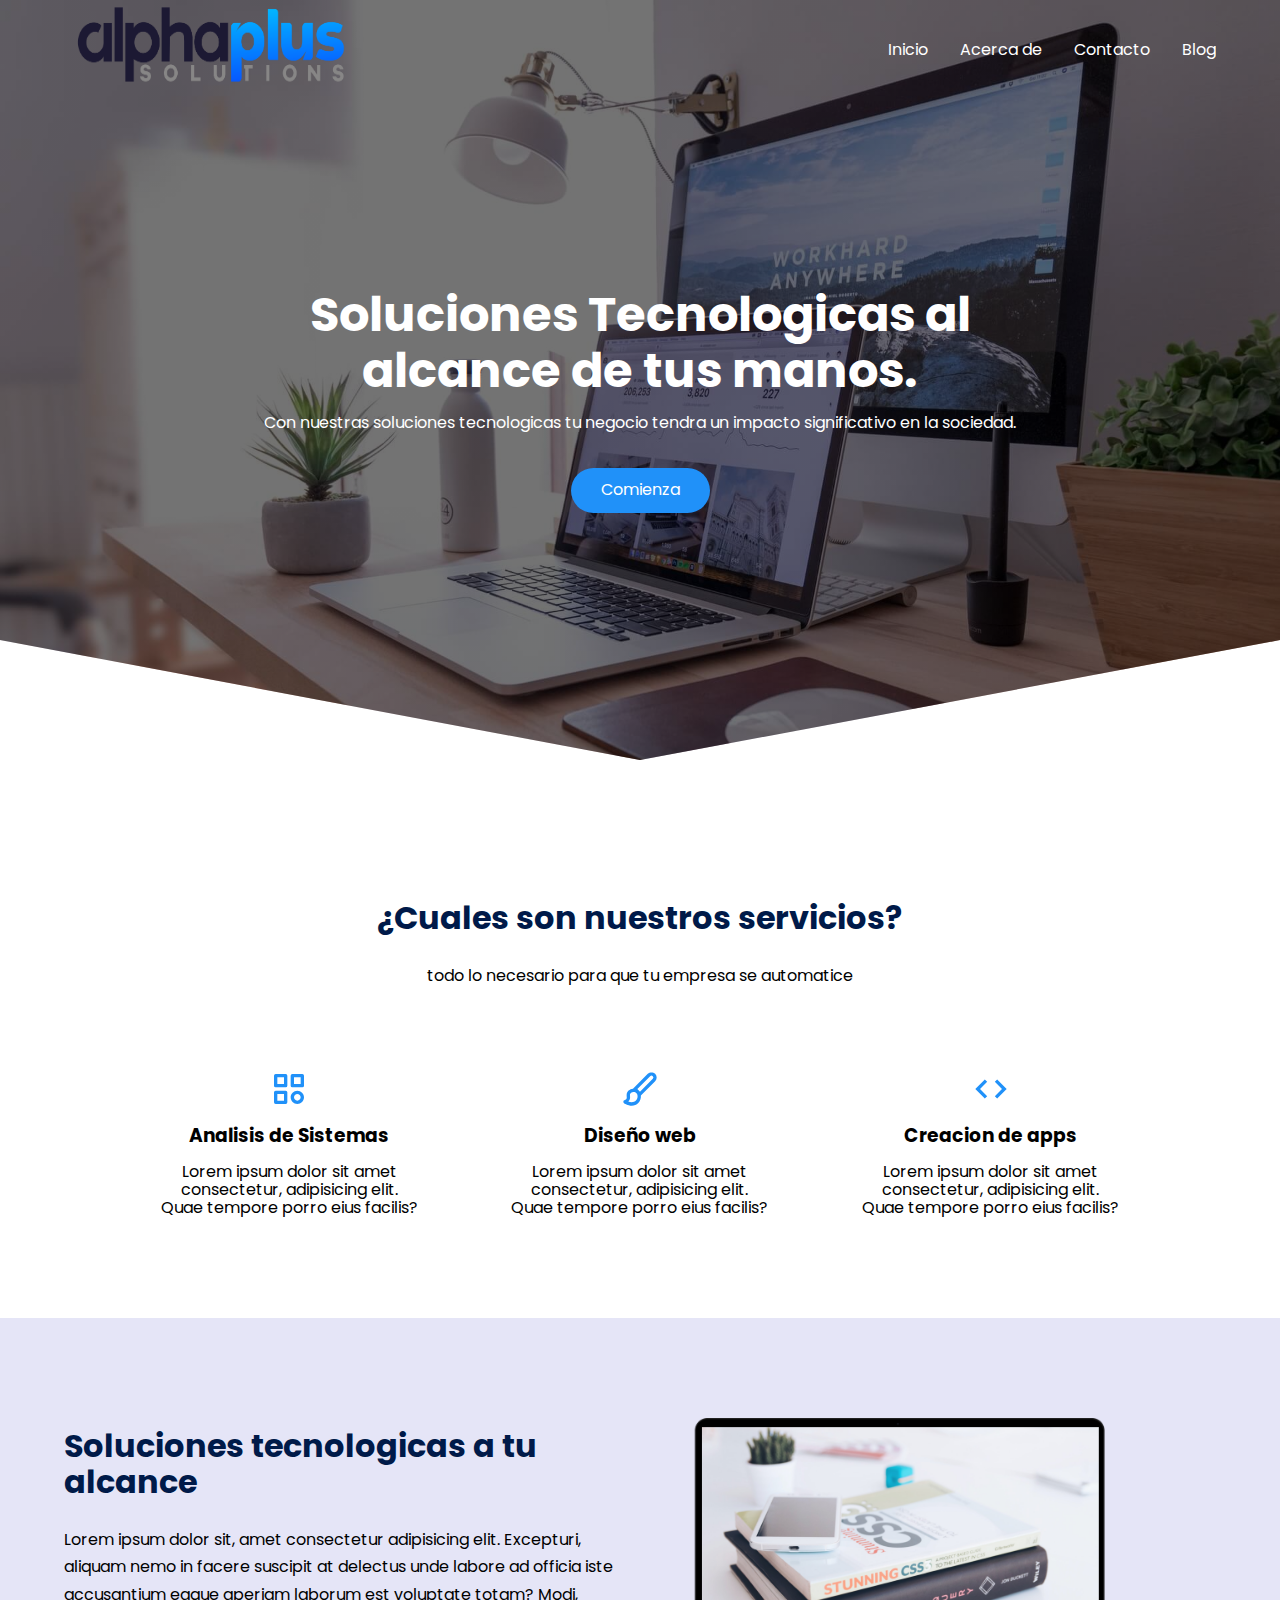
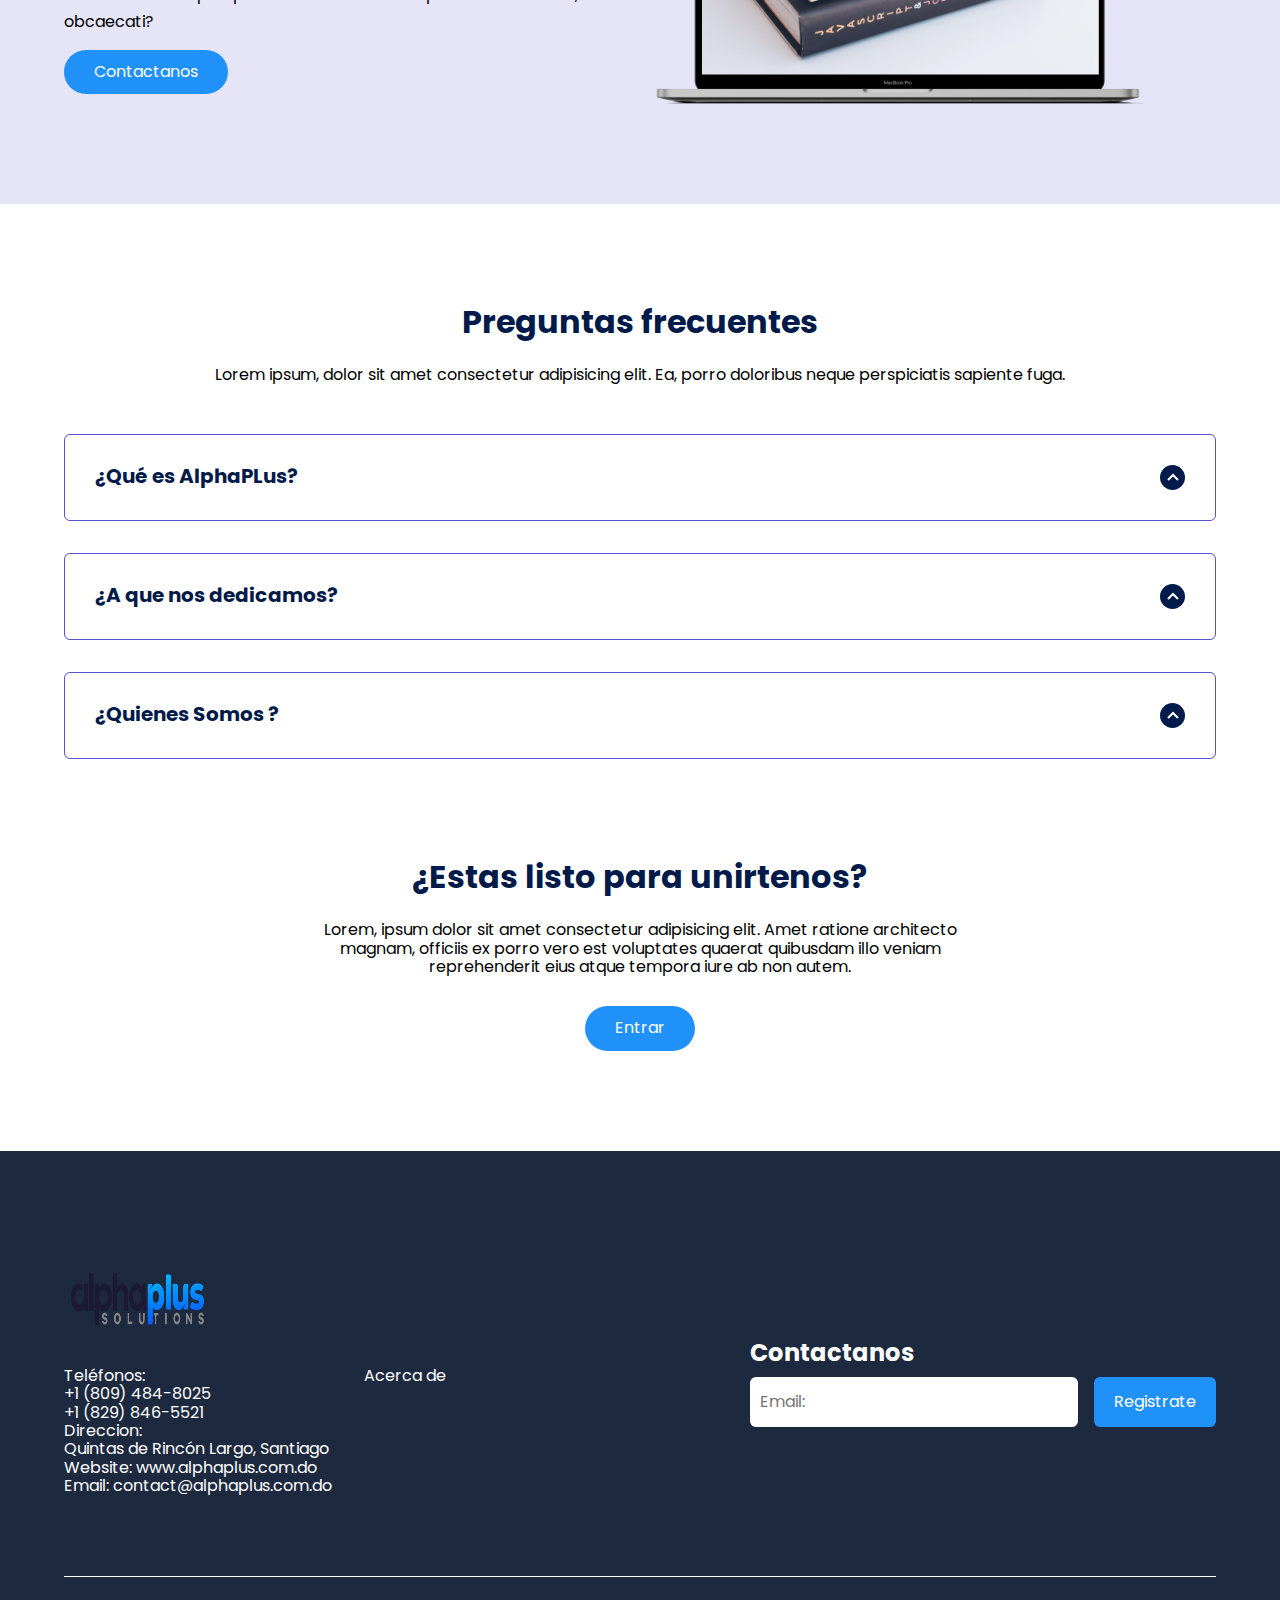
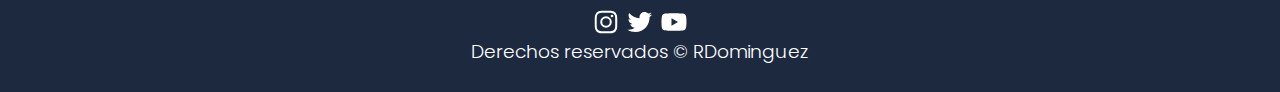
==== commit 13d043de: "retoques" ====
--- a/index.html
+++ b/index.html
@@ -180,7 +180,7 @@
     <footer class="footer">
         <section class="footer__container container">
             <nav class="nav nav--footer">
-              <img src="./images/icono2.png" width="100" height="50"  alt="AlphaPlusSolution">
+              <img src="./images/logo1.png" width="150" height="100  alt="AlphaPlusSolution">
 
                 <ul class="nav__link nav__link--footer">
                     <li class="nav__items">
